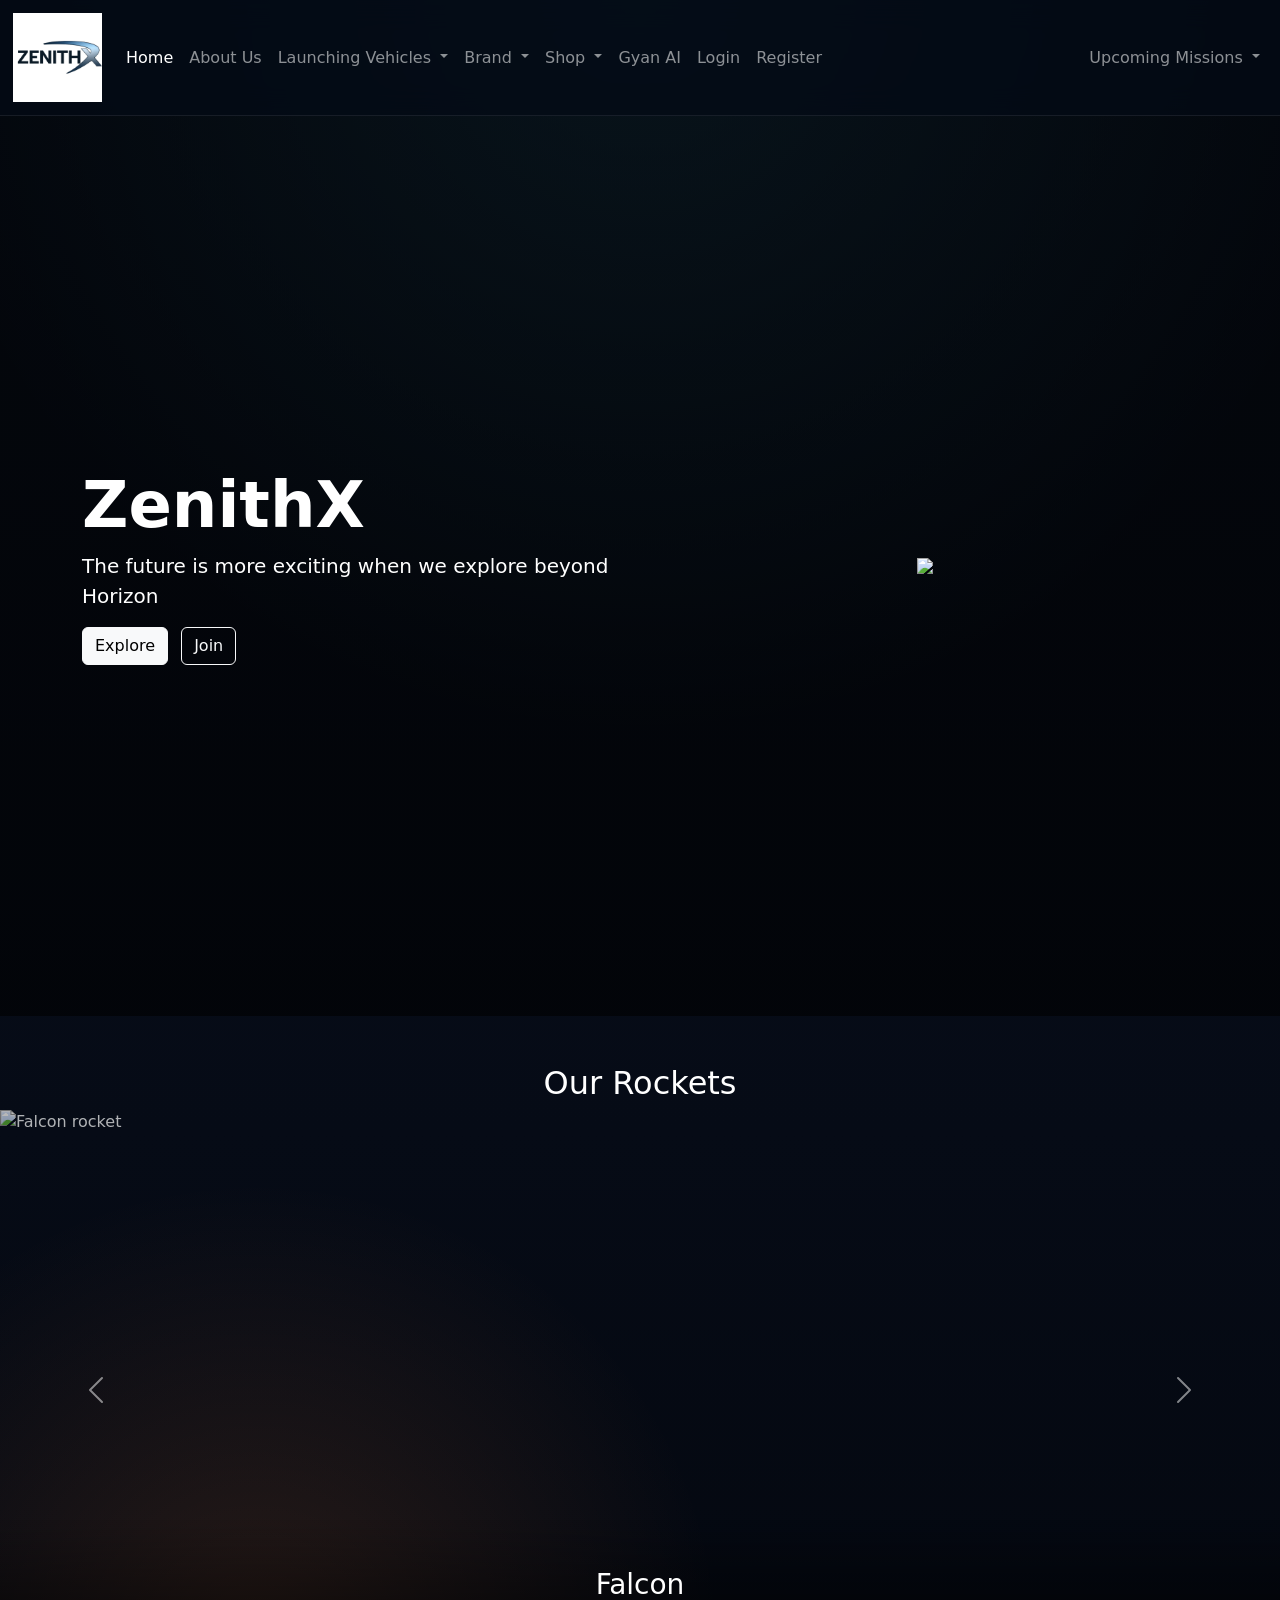
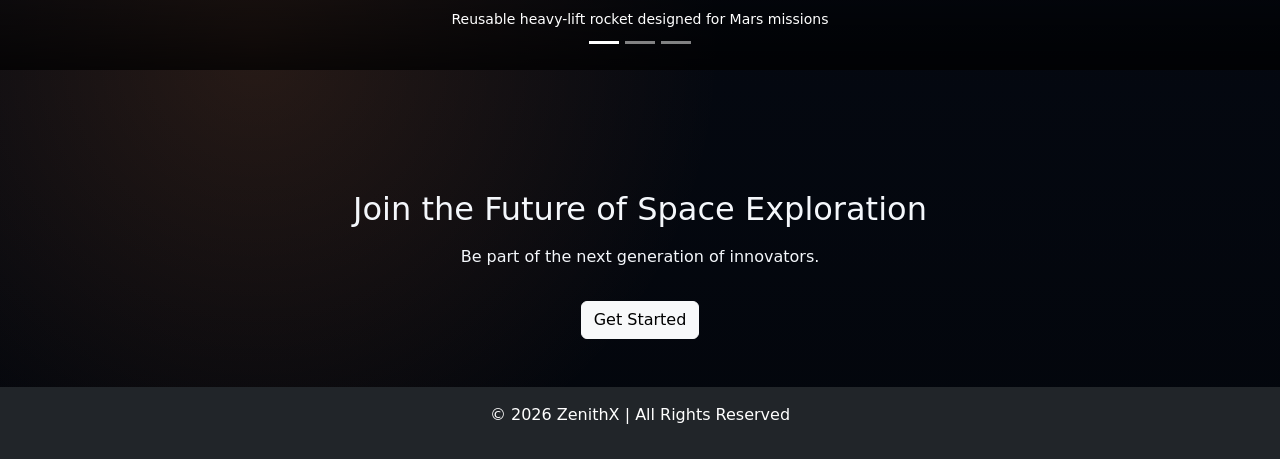
==== index.html @ 9ffcf80e "Rename Index.html to index.html" ====
<!DOCTYPE html>

<html lang="en">
<head>

  <meta charset="UTF-8">
  <title>ZenithX</title>

  <!-- Favicon -->
      

  <link rel="icon" type="image/png" href="hlogo.png">

  <!-- Bootstrap CSS -->
      

  <link href="https://cdn.jsdelivr.net/npm/bootstrap@5.3.3/dist/css/bootstrap.min.css" rel="stylesheet">


  <!--IntroCSS-->


<link href="Stylei.css" rel="stylesheet">

</head>

<body>


<!-- NAVBAR -->

<nav class="navbar navbar-expand-lg navbar-dark bg-dark">
  <div class="container-fluid">


<!-- Logo -->
<a class="navbar-brand" href="index.html">
  <img src="logo.png" alt="ZenithX Logo" width="90" height="89">
</a>


<!-- TOGGLER (IMPORTANT for mobile) -->
<button class="navbar-toggler" type="button" data-bs-toggle="collapse" data-bs-target="#navbarSupportedContent">
  <span class="navbar-toggler-icon"></span>
</button>


<!-- NAV ITEMS -->
<div class="collapse navbar-collapse" id="navbarSupportedContent">
  <ul class="navbar-nav me-auto mb-2 mb-lg-0">


    <!-- Home -->
    <li class="nav-item">
      <a class="nav-link active" href="index.html">Home</a>
    </li>


    <!-- About -->
    <li class="nav-item">
      <a class="nav-link" href="About.html">About Us</a>
    </li>


    <!-- Launching Vehicles -->
    <li class="nav-item dropdown">
      <a class="nav-link dropdown-toggle" href="#" data-bs-toggle="dropdown">
        Launching Vehicles
      </a>
      <ul class="dropdown-menu">
        <li><a class="dropdown-item" href="#">Falcon</a></li>
        <li><a class="dropdown-item" href="#">EVORA</a></li>
        <li><a class="dropdown-item" href="#">Shuttler</a></li>
      </ul>
    </li>


    <!-- Brand -->
    <li class="nav-item dropdown">
      <a class="nav-link dropdown-toggle" href="#" data-bs-toggle="dropdown">
        Brand
      </a>
      <ul class="dropdown-menu">
        <li><a class="dropdown-item" href="#">Updates</a></li>
        <li><a class="dropdown-item" href="#">Missions Done</a></li>
        <li><hr class="dropdown-divider"></li>
        <li><a class="dropdown-item" href="#">Career</a></li>
      </ul>
    </li>


    <!-- Shop -->
    <li class="nav-item dropdown">
      <a class="nav-link dropdown-toggle" href="#" data-bs-toggle="dropdown">
        Shop
      </a>
      <ul class="dropdown-menu text-center">
        <li><p>Buy mockups of:</p></li>
        <li><hr class="dropdown-divider"></li>
        <li><a class="dropdown-item" href="#">Gyan AI</a></li>
        <li><a class="dropdown-item" href="#">ZenithX</a></li>
      </ul>
    </li>


    <!--Gyan Ai-->

  <li class="nav-item">
      <a class="nav-link" href="" onclick="alert('Coming soon')">Gyan AI</a>
    </li>


    <!-- Login -->
    <li class="nav-item">
      <a class="nav-link " href="login.html">Login</a>
    </li>


    <!-- Register -->
    <li class="nav-item">
      <a class="nav-link" href="register.html">Register</a>
    </li>

  </ul>


<!-- RIGHT SIDE NAV -->
<ul class="navbar-nav ms-auto">

  <li class="nav-item dropdown">
    <a class="nav-link dropdown-toggle" href="#" data-bs-toggle="dropdown">
      Upcoming Missions
    </a>

    <ul class="dropdown-menu dropdown-menu-end">

      
      <!-- Mars -->
      <li>
        <a class="dropdown-item d-flex align-items-center" href="mars.html">
          <img src="Mars.jpg" width="30" height="30" class="me-2 rounded">
          Mars Mission
        </a>
      </li>

      <!-- Moon -->
      <li>
        <a class="dropdown-item d-flex align-items-center" href="moon.html">
          <img src="moon.jpg" width="30" height="30" class="me-2 rounded">
          Moon Mission
        </a>
      </li>

    </ul>
  </li>

</ul>

  </div>
</nav>


<!-- HERO SECTION -->

<section class="text-center text-white"
  style="background: linear-gradient(rgba(0,0,0,0.6), rgba(0,0,0,0.6)), url('space-bg.jpg') no-repeat center center/cover;
        height: 100vh;
        display: flex;
        align-items: center;
      justify-content: center;">


  <!-- Content -->
  <div class="container position-relative">
    <div class="row align-items-center">

  <!-- LEFT TEXT -->
  <div class="col-md-6 text-center text-md-start mb-4 mb-md-0">
    <h1 class="display-3 fw-bold">ZenithX</h1>
    <p class="lead">The future is more exciting when we explore beyond Horizon</p>

    <a href="#" class="btn btn-light me-2">Explore</a>
    <a href="#" class="btn btn-outline-light">Join</a>
  </div>

  <!-- RIGHT EARTH -->
  <div class="col-md-6 text-center">
    <img src="earth.gif" class="img-fluid" style="max-width: 400px;">
  </div>

</div>

    </div>
  </div>


</section>


<!--To differentiate section-->

<div class="my-5"></div>


<h2 class="text-center text-white mt-5">Our Rockets</h2>

<!--Carrousel-->
<div id="rocketCarousel" class="carousel slide" data-bs-ride="carousel">


  <!-- Indicators -->
  <div class="carousel-indicators">
    <button type="button" data-bs-target="#rocketCarousel" data-bs-slide-to="0" class="active"></button>
    <button type="button" data-bs-target="#rocketCarousel" data-bs-slide-to="1"></button>
    <button type="button" data-bs-target="#rocketCarousel" data-bs-slide-to="2"></button>
  </div>


  <!-- Images -->
  <div class="carousel-inner">

    <div class="carousel-item active">
      <img src="rocket1.jpg" class="d-block w-100 h-10 carousel-img" alt="Falcon rocket">
      <div class="carousel-caption">
    <h3>Falcon</h3>
  <p class="small">Reusable heavy-lift rocket designed for Mars missions</p>

  </div>
    </div>

    <div class="carousel-item">
      <img src="rocket2.jpg" class="d-block w-100 carousel-img" alt="EVORA rocket">

    <div class="carousel-caption">
    <h3>EVORA</h3>
  <p class="small">Reusable light-lift rocket designed for Moon missions</p>
  </div>

    </div>

    <div class="carousel-item">
      <img src="rocket3.jpg" class="d-block w-100 carousel-img" alt="Shuttler rocket">

      <div class="carousel-caption">
    <h3>Shuttler</h3>
    <p class="small">Reusable light-lift rocket designed for satellite missions</p>

  </div>
    </div>

  </div>


  <!-- Controls -->
  <button class="carousel-control-prev" type="button" data-bs-target="#rocketCarousel" data-bs-slide="prev">
    <span class="carousel-control-prev-icon"></span>
  </button>

  <button class="carousel-control-next" type="button" data-bs-target="#rocketCarousel" data-bs-slide="next">
    <span class="carousel-control-next-icon"></span>
  </button>

</div>


<!--To differentiate section-->

<div class="my-5"></div>
<br><br><br>

  <!--Call to action-->

    <div class="container col-md-6 text-center">
    <h2>Join the Future of Space Exploration</h2>
    <p class="mt-3">Be part of the next generation of innovators.</p>
    <a href="#" class="btn btn-light mt-3">Get Started</a>
  </div>


<!--To differentiate section-->

<div class="my-5"></div>


<!--Footer-->

<footer class="text-center text-white py-3 bg-dark">
  <p>© 2026 ZenithX | All Rights Reserved</p>
</footer>


<!-- Bootstrap JS -->

<script src="https://cdn.jsdelivr.net/npm/bootstrap@5.3.3/dist/js/bootstrap.bundle.min.js"></script>

</body>
</html>
---- Stylei.css ----
:root {
  --bg: #060b16;
  --bg-soft: #0b1530;
  --panel: rgba(8, 15, 32, 0.88);
  --text: #f4f7fb;
  --muted: #aab8d6;
  --accent: #4cc9f0;
  --accent-strong: #ff8a3d;
  --border: rgba(255, 255, 255, 0.08);
}

body {
  background:
    radial-gradient(circle at top, rgba(76, 201, 240, 0.18), transparent 34%),
    radial-gradient(circle at 20% 80%, rgba(255, 138, 61, 0.14), transparent 24%),
    linear-gradient(180deg, #08101f 0%, var(--bg) 55%, #03060c 100%);
  color: var(--text);
  min-height: 100vh;
}

.navbar {
  background: rgba(3, 8, 18, 0.88) !important;
  backdrop-filter: blur(14px);
  border-bottom: 1px solid var(--border);
}

.navbar-brand img {
  object-fit: contain;
}

.hero-section {
  min-height: 100vh;
  display: flex;
  align-items: center;
  position: relative;
  overflow: hidden;
}

.hero-section::before {
  content: "";
  position: absolute;
  inset: 0;
  background:
    linear-gradient(rgba(3, 8, 18, 0.72), rgba(3, 8, 18, 0.78)),
    radial-gradient(circle at center, rgba(76, 201, 240, 0.1), transparent 38%);
}

.hero-section .container {
  position: relative;
  z-index: 1;
}

.hero-copy {
  max-width: 34rem;
}

.hero-badge,
.section-kicker {
  display: inline-block;
  letter-spacing: 0.18em;
  text-transform: uppercase;
  color: var(--accent);
  font-size: 0.82rem;
  margin-bottom: 1rem;
}

.hero-title {
  font-size: clamp(3rem, 7vw, 5.8rem);
  line-height: 0.95;
}

.hero-lead,
.section-copy,
.stat-copy,
.timeline-copy {
  color: var(--muted);
}

.hero-visual img {
  max-width: min(100%, 430px);
  filter: drop-shadow(0 18px 40px rgba(76, 201, 240, 0.22));
}

.glass-card,
.mission-card,
.stat-card,
.auth-card,
.timeline-card {
  background: var(--panel);
  border: 1px solid var(--border);
  border-radius: 1.5rem;
  box-shadow: 0 18px 50px rgba(0, 0, 0, 0.26);
}

.section-shell {
  padding: 5rem 0;
}

.rocket-carousel {
  border-radius: 1.75rem;
  overflow: hidden;
  border: 1px solid var(--border);
  box-shadow: 0 18px 50px rgba(0, 0, 0, 0.26);
}

.carousel-img {
  height: min(70vh, 560px);
  object-fit: cover;
  filter: brightness(0.72);
}

.carousel-caption {
  background: linear-gradient(180deg, transparent, rgba(0, 0, 0, 0.72));
  left: 0;
  right: 0;
  bottom: 0;
  padding: 3rem 1.5rem 1.5rem;
}

.mission-card,
.stat-card,
.timeline-card {
  padding: 1.75rem;
  height: 100%;
}

.mission-card h3,
.stat-card h3,
.timeline-card h3 {
  margin-bottom: 0.75rem;
}

.cta-panel {
  padding: 3rem;
  text-align: center;
}

.auth-section,
.mission-hero {
  min-height: 100vh;
  display: flex;
  align-items: center;
  padding: 7rem 0 4rem;
}

.auth-card {
  padding: 2rem;
}

.auth-card .form-control {
  background: rgba(255, 255, 255, 0.06);
  border: 1px solid rgba(255, 255, 255, 0.12);
  color: var(--text);
}

.auth-card .form-control:focus {
  background: rgba(255, 255, 255, 0.08);
  border-color: rgba(76, 201, 240, 0.7);
  box-shadow: 0 0 0 0.25rem rgba(76, 201, 240, 0.15);
  color: var(--text);
}

.auth-card .form-control::placeholder {
  color: rgba(244, 247, 251, 0.55);
}

.feature-list {
  color: var(--muted);
  padding-left: 1.1rem;
}

.feature-list li + li {
  margin-top: 0.5rem;
}

.footer {
  border-top: 1px solid var(--border);
  background: rgba(3, 8, 18, 0.88);
}

.text-muted-soft {
  color: var(--muted) !important;
}

@media (max-width: 767.98px) {
  .hero-section,
  .auth-section,
  .mission-hero {
    min-height: auto;
    padding: 7rem 0 4rem;
  }

  .cta-panel,
  .auth-card {
    padding: 2rem 1.25rem;
  }

  .carousel-img {
    height: 360px;
  }
}
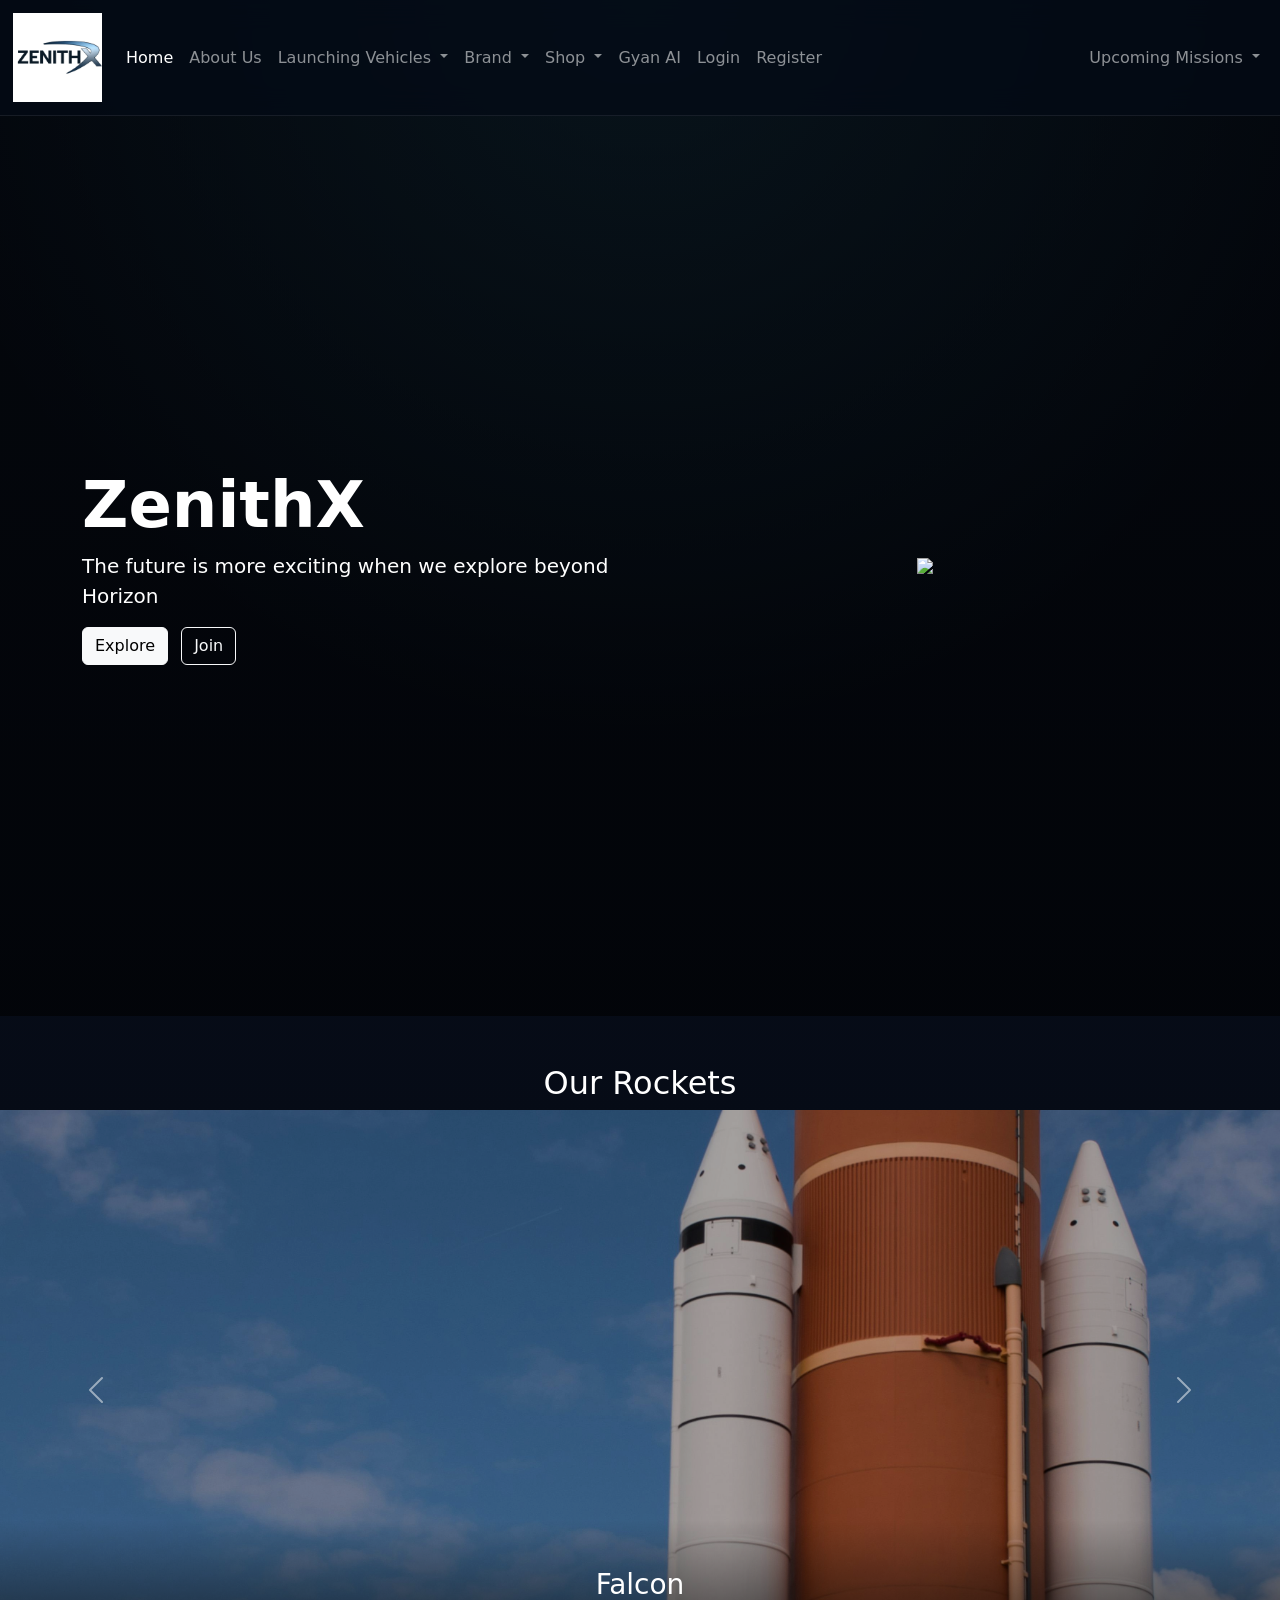
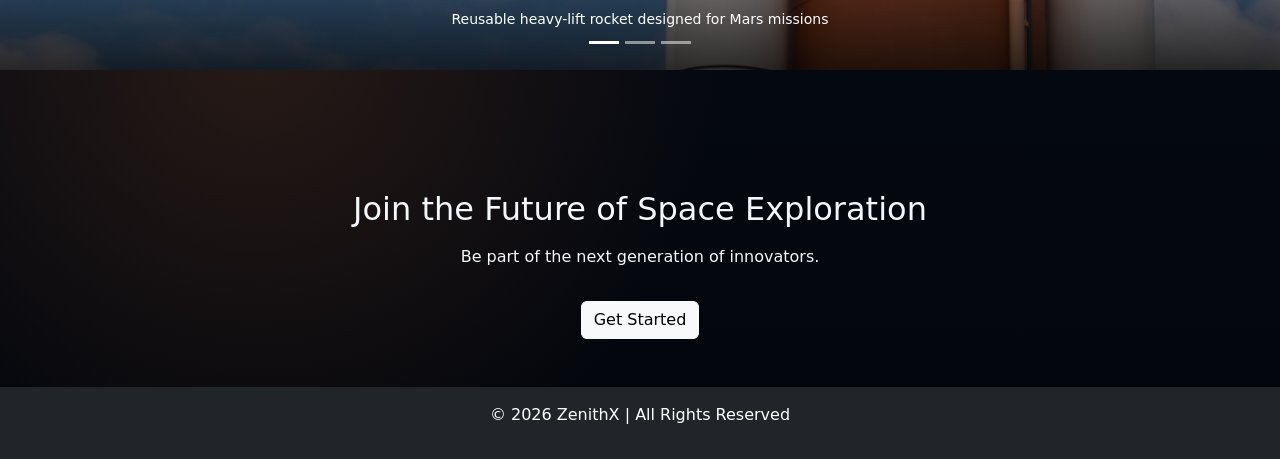
==== commit 60974373: "Update index.html" ====
--- a/index.html
+++ b/index.html
@@ -20,7 +20,7 @@
   <!--IntroCSS-->
 
 
-<link href="Stylei.css" rel="stylesheet">
+<link href="stylei.css" rel="stylesheet">
 
 </head>
 
@@ -58,7 +58,7 @@
 
     <!-- About -->
     <li class="nav-item">
-      <a class="nav-link" href="About.html">About Us</a>
+      <a class="nav-link" href="about.html">About Us</a>
     </li>
 
 
@@ -138,7 +138,7 @@
       <!-- Mars -->
       <li>
         <a class="dropdown-item d-flex align-items-center" href="mars.html">
-          <img src="Mars.jpg" width="30" height="30" class="me-2 rounded">
+          <img src="mars.jpg" width="30" height="30" class="me-2 rounded">
           Mars Mission
         </a>
       </li>
--- a/stylei.css
+++ b/stylei.css
@@ -0,0 +1,201 @@
+:root {
+  --bg: #060b16;
+  --bg-soft: #0b1530;
+  --panel: rgba(8, 15, 32, 0.88);
+  --text: #f4f7fb;
+  --muted: #aab8d6;
+  --accent: #4cc9f0;
+  --accent-strong: #ff8a3d;
+  --border: rgba(255, 255, 255, 0.08);
+}
+
+body {
+  background:
+    radial-gradient(circle at top, rgba(76, 201, 240, 0.18), transparent 34%),
+    radial-gradient(circle at 20% 80%, rgba(255, 138, 61, 0.14), transparent 24%),
+    linear-gradient(180deg, #08101f 0%, var(--bg) 55%, #03060c 100%);
+  color: var(--text);
+  min-height: 100vh;
+}
+
+.navbar {
+  background: rgba(3, 8, 18, 0.88) !important;
+  backdrop-filter: blur(14px);
+  border-bottom: 1px solid var(--border);
+}
+
+.navbar-brand img {
+  object-fit: contain;
+}
+
+.hero-section {
+  min-height: 100vh;
+  display: flex;
+  align-items: center;
+  position: relative;
+  overflow: hidden;
+}
+
+.hero-section::before {
+  content: "";
+  position: absolute;
+  inset: 0;
+  background:
+    linear-gradient(rgba(3, 8, 18, 0.72), rgba(3, 8, 18, 0.78)),
+    radial-gradient(circle at center, rgba(76, 201, 240, 0.1), transparent 38%);
+}
+
+.hero-section .container {
+  position: relative;
+  z-index: 1;
+}
+
+.hero-copy {
+  max-width: 34rem;
+}
+
+.hero-badge,
+.section-kicker {
+  display: inline-block;
+  letter-spacing: 0.18em;
+  text-transform: uppercase;
+  color: var(--accent);
+  font-size: 0.82rem;
+  margin-bottom: 1rem;
+}
+
+.hero-title {
+  font-size: clamp(3rem, 7vw, 5.8rem);
+  line-height: 0.95;
+}
+
+.hero-lead,
+.section-copy,
+.stat-copy,
+.timeline-copy {
+  color: var(--muted);
+}
+
+.hero-visual img {
+  max-width: min(100%, 430px);
+  filter: drop-shadow(0 18px 40px rgba(76, 201, 240, 0.22));
+}
+
+.glass-card,
+.mission-card,
+.stat-card,
+.auth-card,
+.timeline-card {
+  background: var(--panel);
+  border: 1px solid var(--border);
+  border-radius: 1.5rem;
+  box-shadow: 0 18px 50px rgba(0, 0, 0, 0.26);
+}
+
+.section-shell {
+  padding: 5rem 0;
+}
+
+.rocket-carousel {
+  border-radius: 1.75rem;
+  overflow: hidden;
+  border: 1px solid var(--border);
+  box-shadow: 0 18px 50px rgba(0, 0, 0, 0.26);
+}
+
+.carousel-img {
+  height: min(70vh, 560px);
+  object-fit: cover;
+  filter: brightness(0.72);
+}
+
+.carousel-caption {
+  background: linear-gradient(180deg, transparent, rgba(0, 0, 0, 0.72));
+  left: 0;
+  right: 0;
+  bottom: 0;
+  padding: 3rem 1.5rem 1.5rem;
+}
+
+.mission-card,
+.stat-card,
+.timeline-card {
+  padding: 1.75rem;
+  height: 100%;
+}
+
+.mission-card h3,
+.stat-card h3,
+.timeline-card h3 {
+  margin-bottom: 0.75rem;
+}
+
+.cta-panel {
+  padding: 3rem;
+  text-align: center;
+}
+
+.auth-section,
+.mission-hero {
+  min-height: 100vh;
+  display: flex;
+  align-items: center;
+  padding: 7rem 0 4rem;
+}
+
+.auth-card {
+  padding: 2rem;
+}
+
+.auth-card .form-control {
+  background: rgba(255, 255, 255, 0.06);
+  border: 1px solid rgba(255, 255, 255, 0.12);
+  color: var(--text);
+}
+
+.auth-card .form-control:focus {
+  background: rgba(255, 255, 255, 0.08);
+  border-color: rgba(76, 201, 240, 0.7);
+  box-shadow: 0 0 0 0.25rem rgba(76, 201, 240, 0.15);
+  color: var(--text);
+}
+
+.auth-card .form-control::placeholder {
+  color: rgba(244, 247, 251, 0.55);
+}
+
+.feature-list {
+  color: var(--muted);
+  padding-left: 1.1rem;
+}
+
+.feature-list li + li {
+  margin-top: 0.5rem;
+}
+
+.footer {
+  border-top: 1px solid var(--border);
+  background: rgba(3, 8, 18, 0.88);
+}
+
+.text-muted-soft {
+  color: var(--muted) !important;
+}
+
+@media (max-width: 767.98px) {
+  .hero-section,
+  .auth-section,
+  .mission-hero {
+    min-height: auto;
+    padding: 7rem 0 4rem;
+  }
+
+  .cta-panel,
+  .auth-card {
+    padding: 2rem 1.25rem;
+  }
+
+  .carousel-img {
+    height: 360px;
+  }
+}
